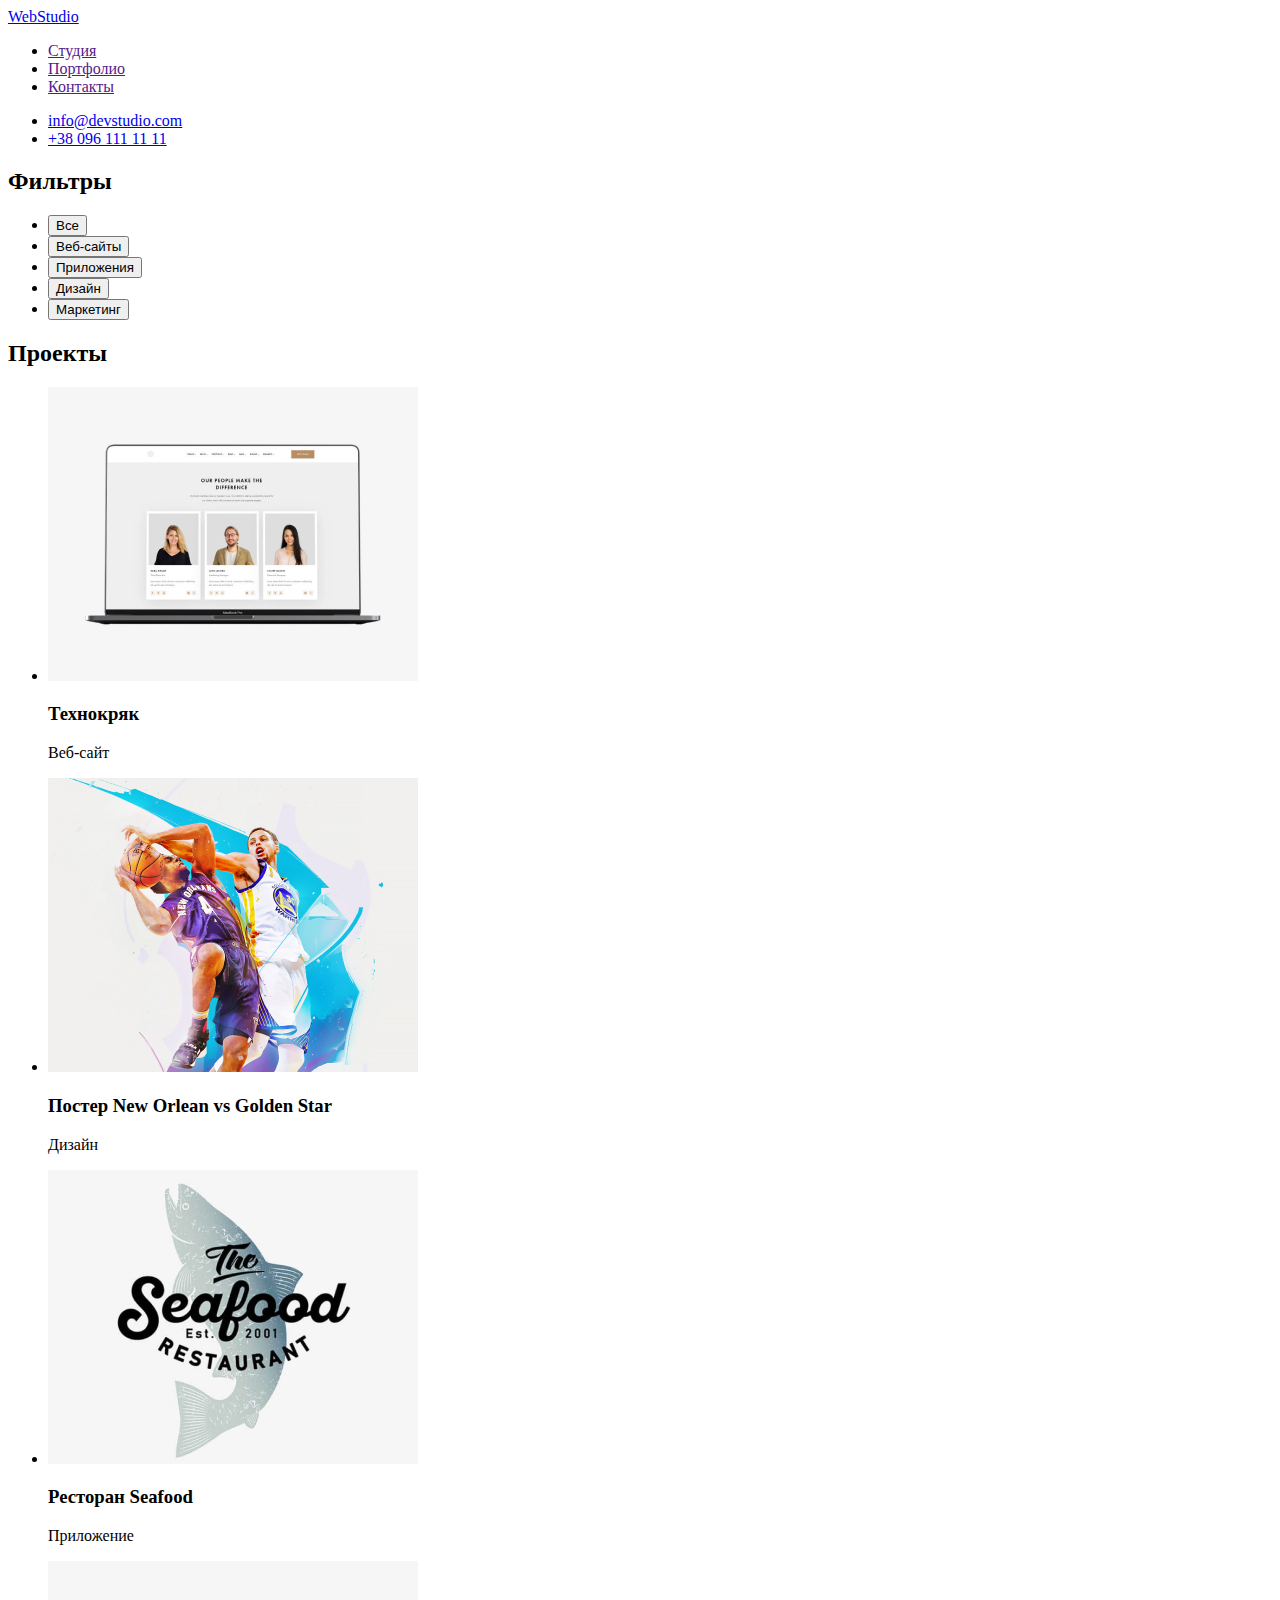
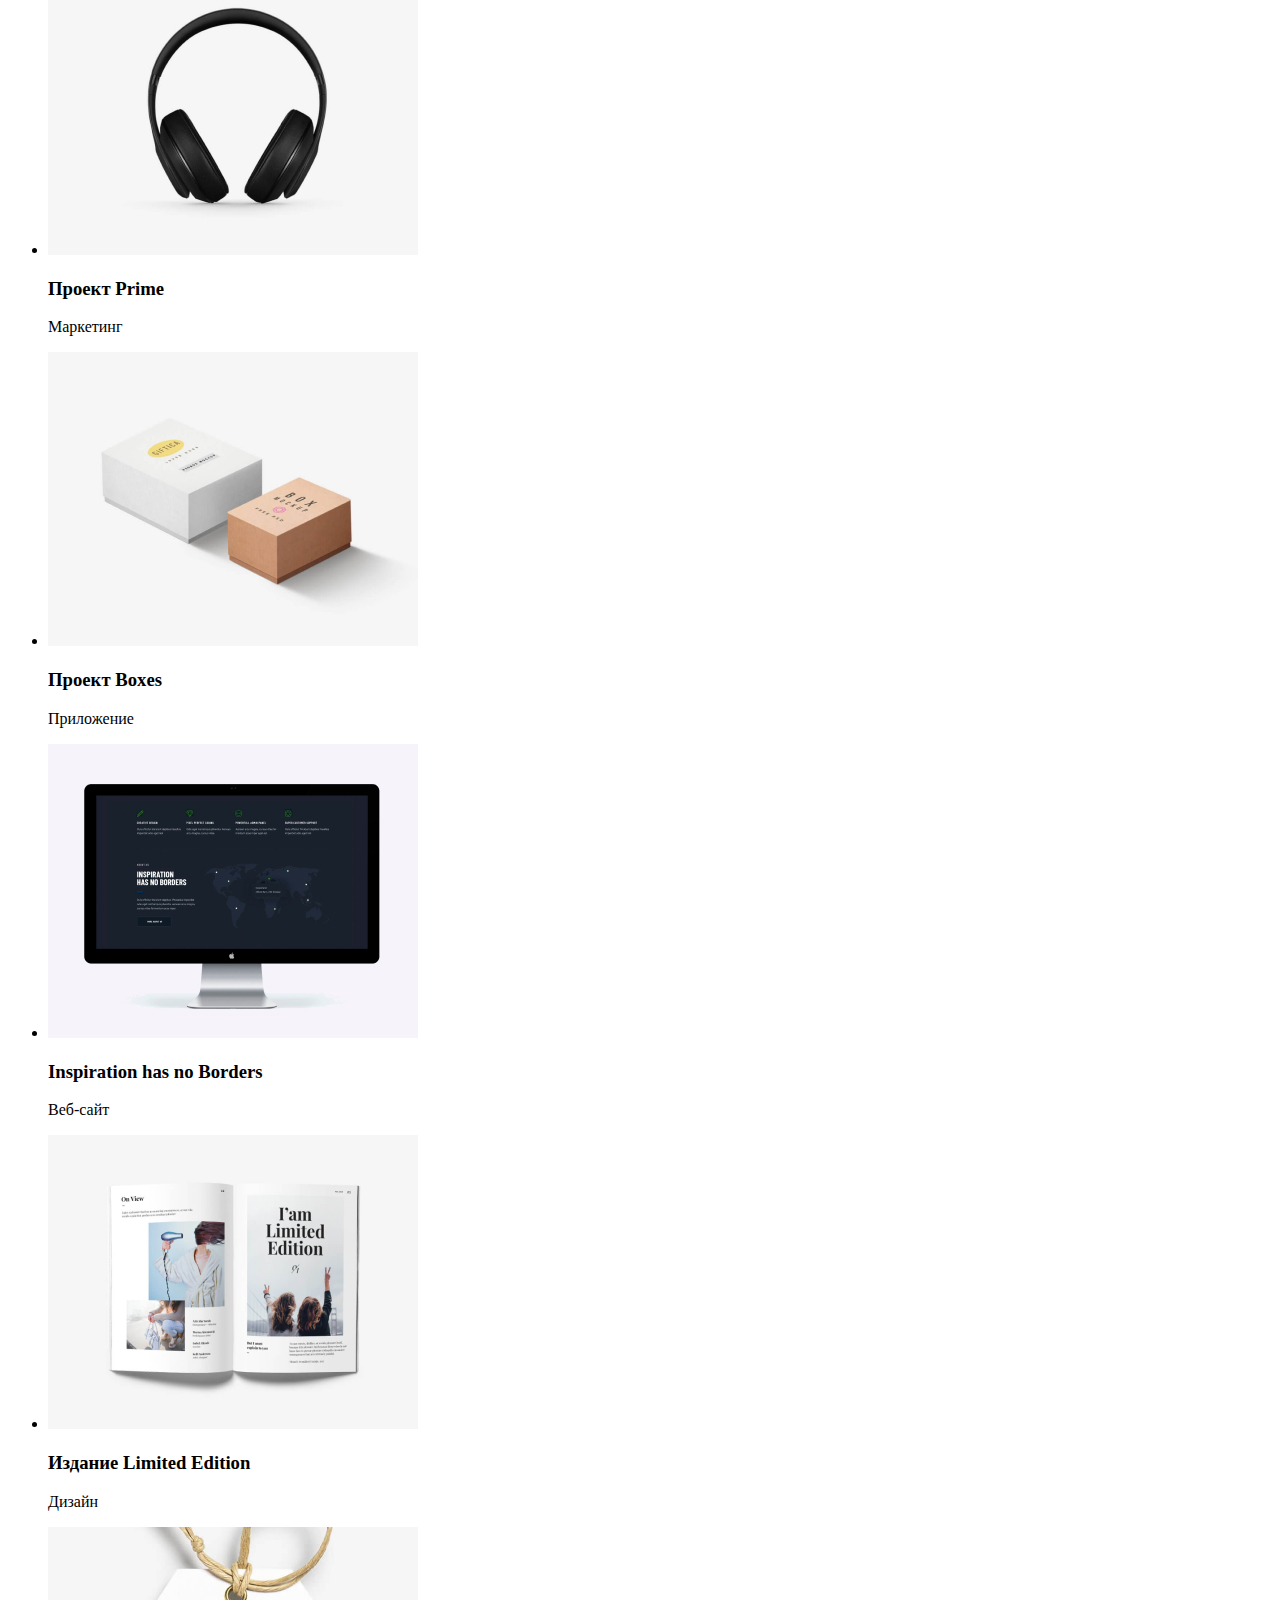
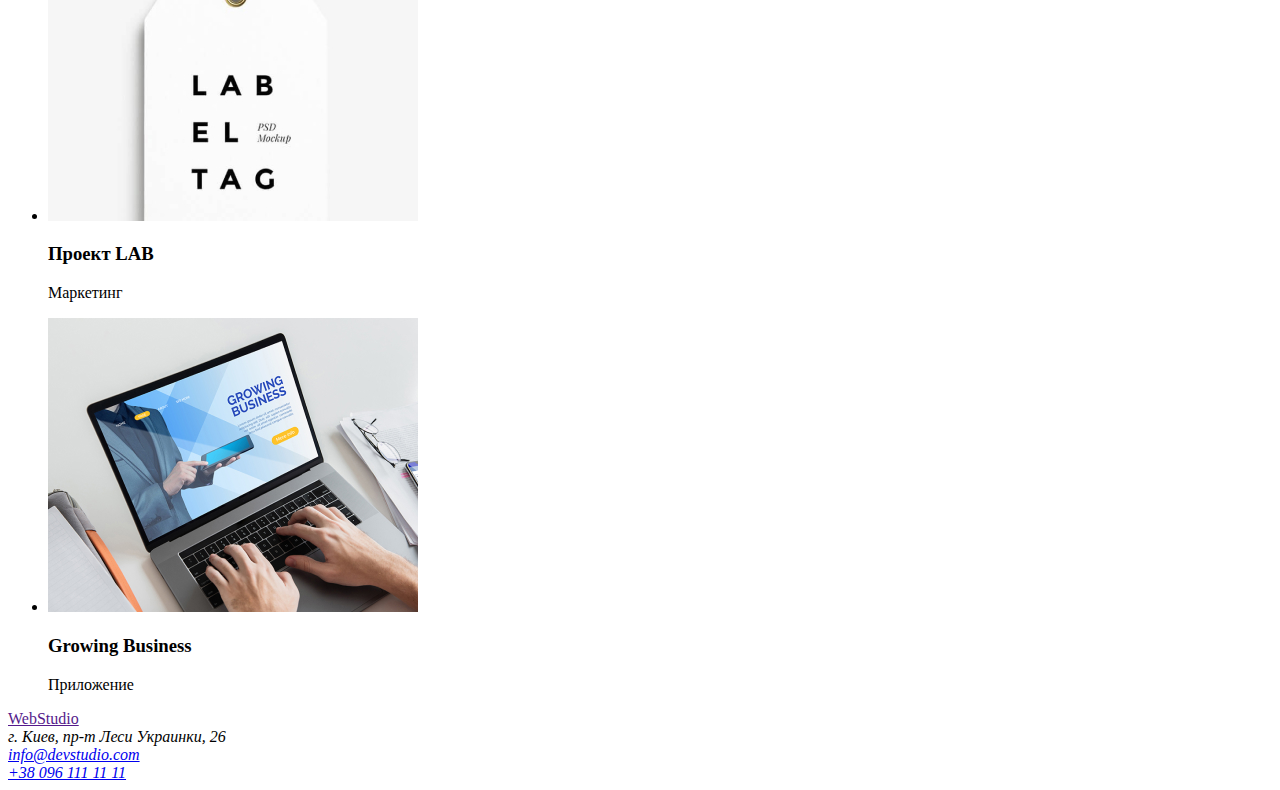
==== portfolio.html @ a89559c2 "Выполнена разметка вкладки портфолио" ====
<!DOCTYPE html>
<html lang="ru">
  <head>
    <meta charset="UTF-8" />
    <meta http-equiv="X-UA-Compatible" content="IE=edge" />
    <meta name="viewport" content="width=device-width, initial-scale=1.0" />
    <link href="" />
    <title>Document</title>
  </head>

  <body>
    <header>
      <nav>
        <a href="./index.html"> WebStudio </a>

        <ul>
          <li><a href="">Студия</a></li>
          <li><a href="">Портфолио</a></li>
          <li><a href="">Контакты</a></li>
        </ul>
      </nav>

      <ul>
        <li><a href="maito:info@devstudio.com">info@devstudio.com</a></li>
        <li><a href="tel:+380961111111">+38 096 111 11 11</a></li>
      </ul>
    </header>

    <main>
      <!--фильтры-->
      <section>
        <h2>Фильтры</h2>
        <ul>
          <li><button type="button">Все</button></li>
          <li><button type="button">Веб-сайты</button></li>
          <li><button type="button">Приложения</button></li>
          <li><button type="button">Дизайн</button></li>
          <li><button type="button">Маркетинг</button></li>
        </ul>
      </section>

      <!--проекты-->
      <section>
        <h2>Проекты</h2>
        <ul>
          <li>
            <img
              src="./images/p-img-1.jpg"
              alt="экран монитора с фото"
              width="370"
            />
            <h3>Технокряк</h3>
            <p>Веб-сайт</p>
          </li>
          <li>
            <img
              src="./images/p-img-2.jpg"
              alt="два парня играют в баскетбол"
              width="370"
            />
            <h3>Постер New Orlean vs Golden Star</h3>
            <p>Дизайн</p>
          </li>
          <li>
            <img
              src="./images/p-img-3.jpg"
              alt="логотип и название ресторана"
              width="370"
            />
            <h3>Ресторан Seafood</h3>
            <p>Приложение</p>
          </li>
          <li>
            <img src="./images/p-img-4.jpg" alt="наушники" width="370" />
            <h3>Проект Prime</h3>
            <p>Маркетинг</p>
          </li>
          <li>
            <img src="./images/p-img-5.jpg" alt="две коробки" width="370" />
            <h3>Проект Boxes</h3>
            <p>Приложение</p>
          </li>
          <li>
            <img
              src="./images/p-img-6.jpg"
              alt="на экране монитора открыт какойто сайт"
              width="370"
            />
            <h3>Inspiration has no Borders</h3>
            <p>Веб-сайт</p>
          </li>
          <li>
            <img src="./images/p-img-7.jpg" alt="открытая книга" width="370" />
            <h3>Издание Limited Edition</h3>
            <p>Дизайн</p>
          </li>
          <li>
            <img src="./images/p-img-8.jpg" alt="этикетка" width="370" />
            <h3>Проект LAB</h3>
            <p>Маркетинг</p>
          </li>
          <li>
            <img src="./images/p-img-9.jpg" alt="ноутбук" width="370" />
            <h3>Growing Business</h3>
            <p>Приложение</p>
          </li>
        </ul>
      </section>
    </main>

    <footer>
      <a href="">WebStudio</a>
      <address>
        г. Киев, пр-т Леси Украинки, 26<br />
        <div>
          <a href="maito:info@devstudio.com">info@devstudio.com</a><br />
          <a href="tel:+380961111111">+38 096 111 11 11</a>
        </div>
      </address>
    </footer>
  </body>
</html>
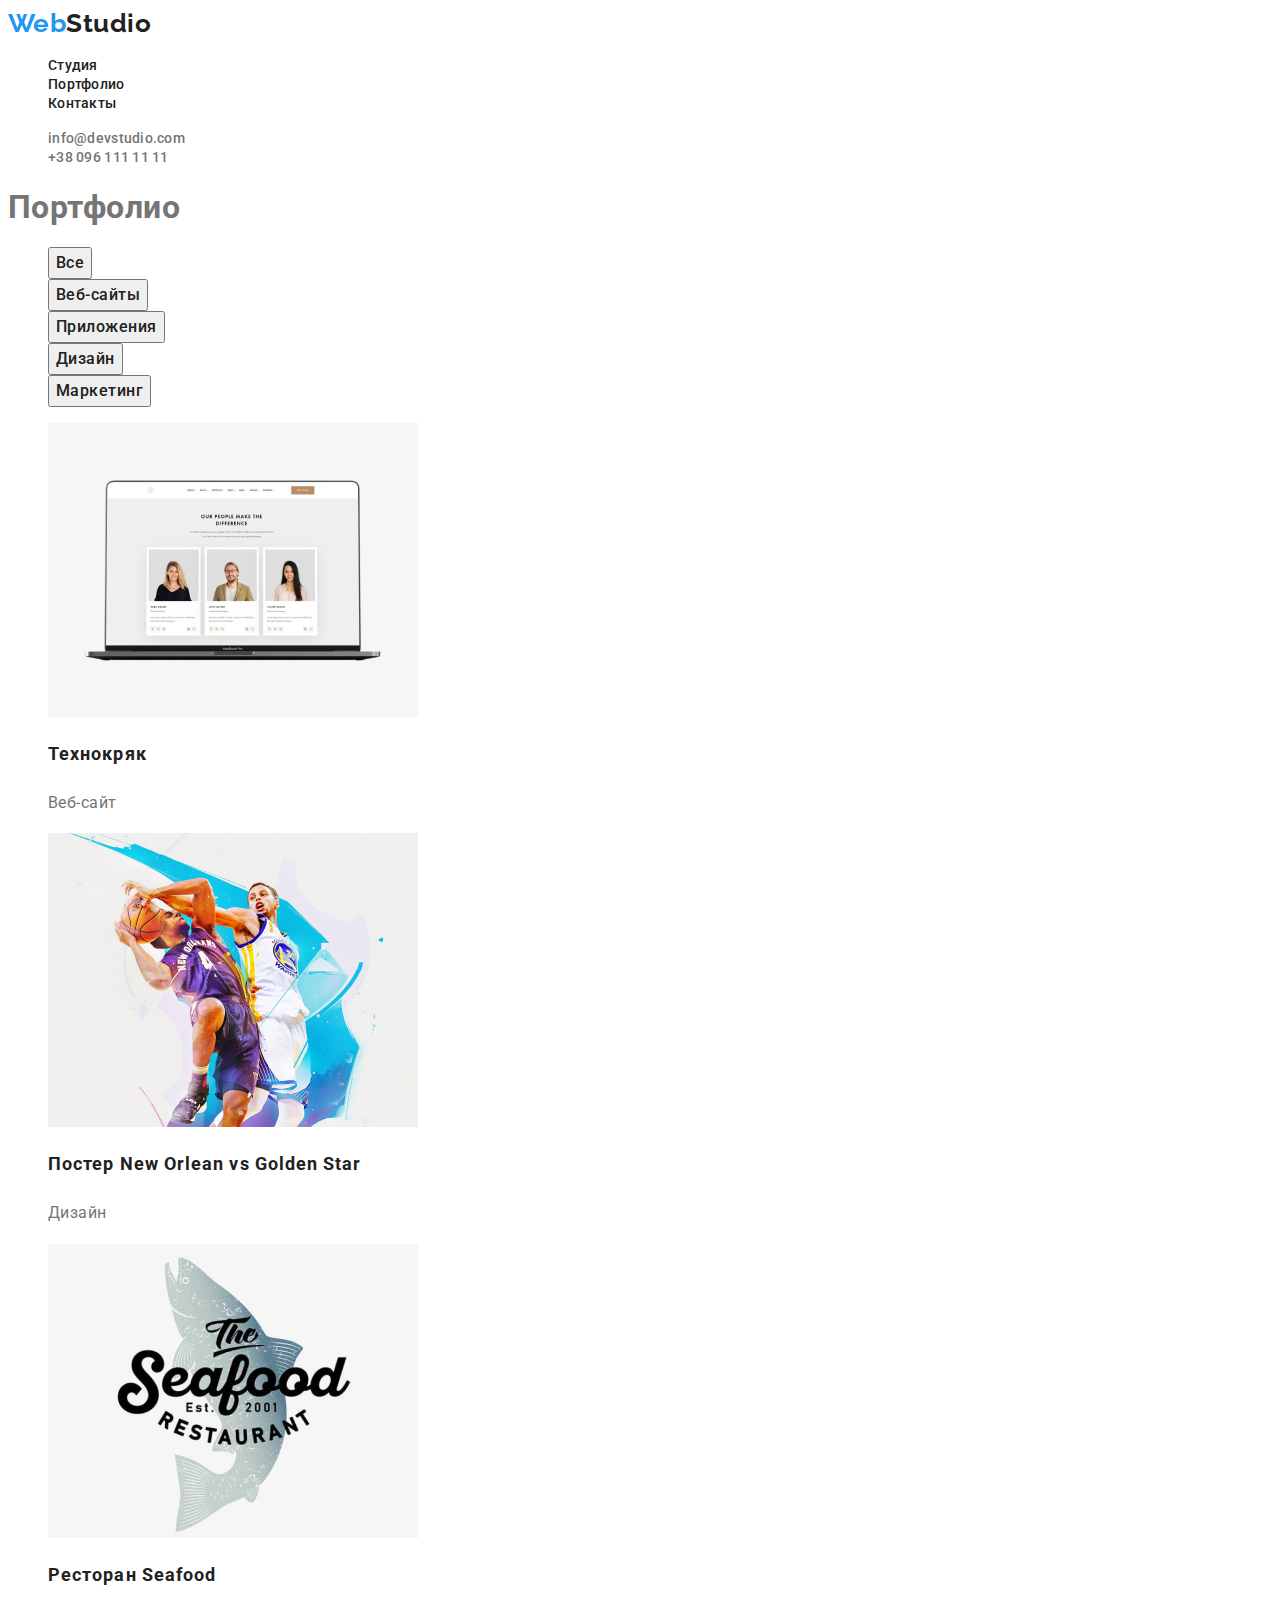
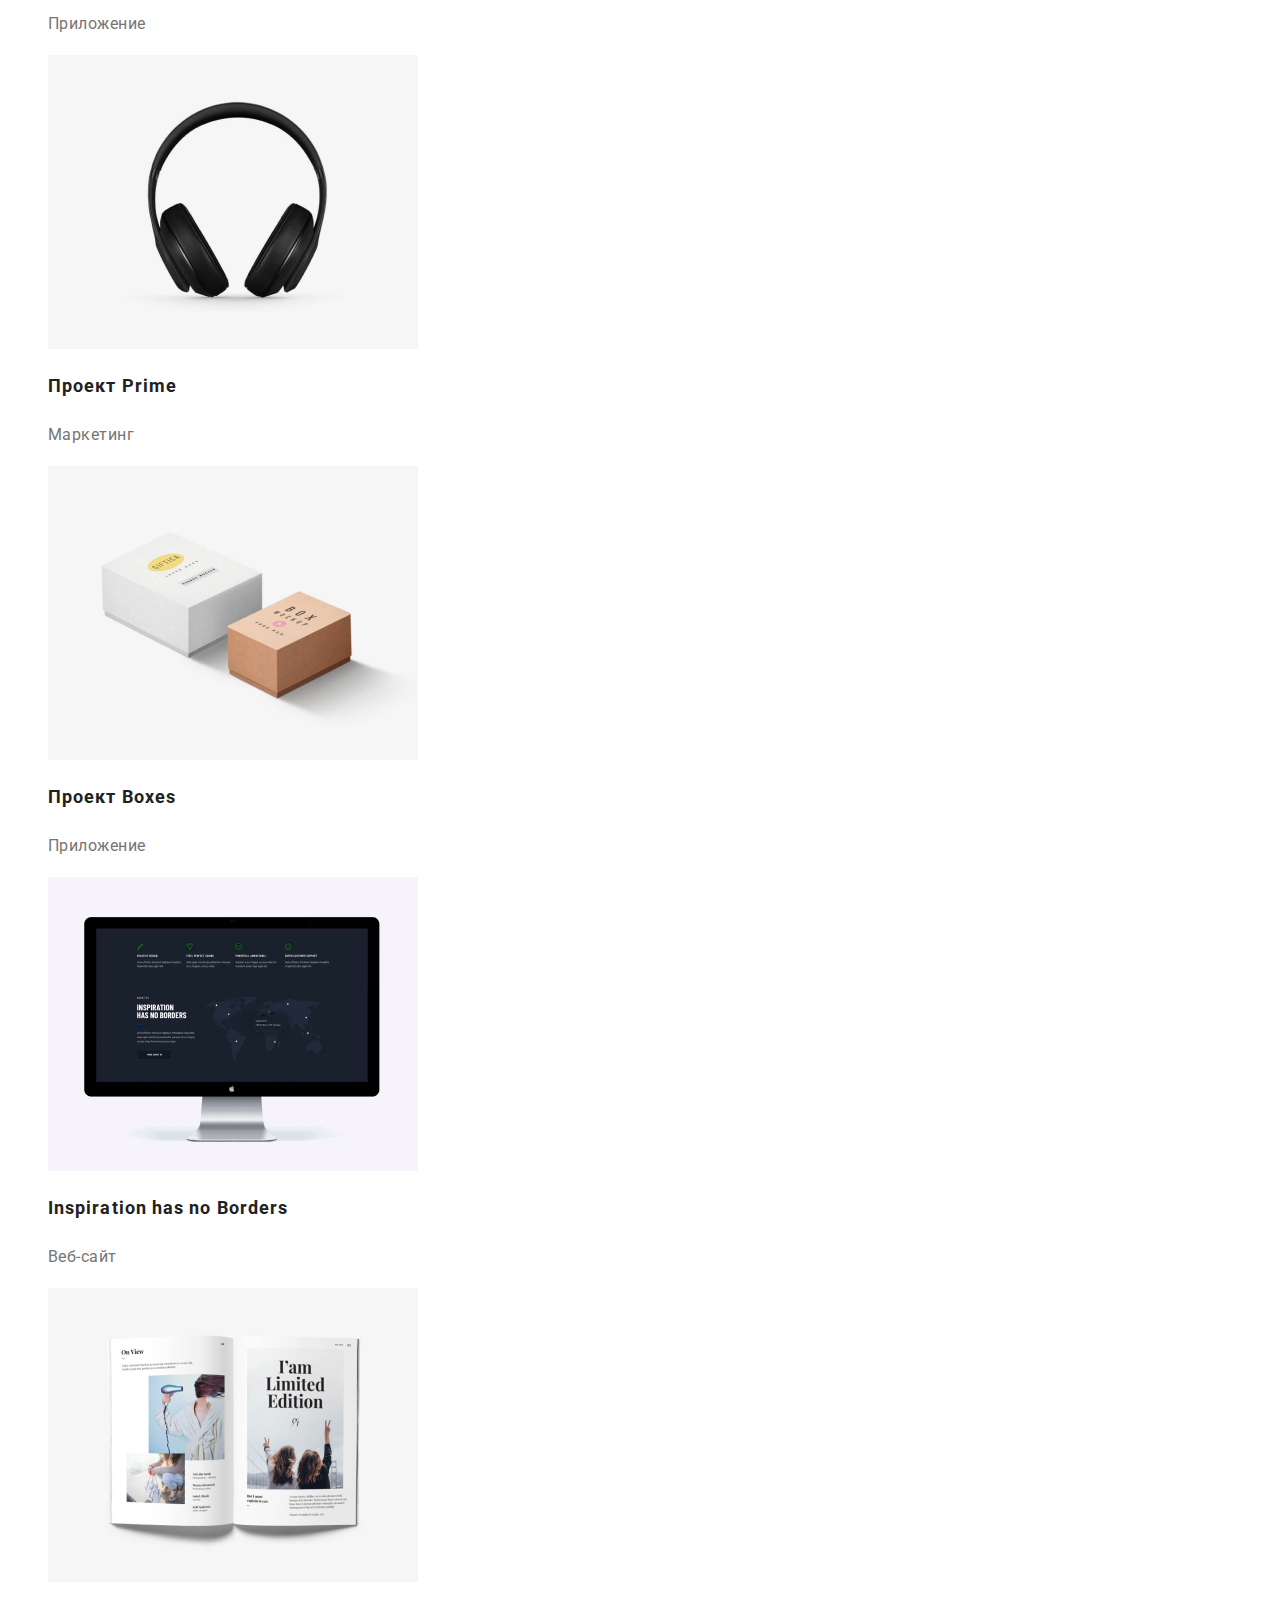
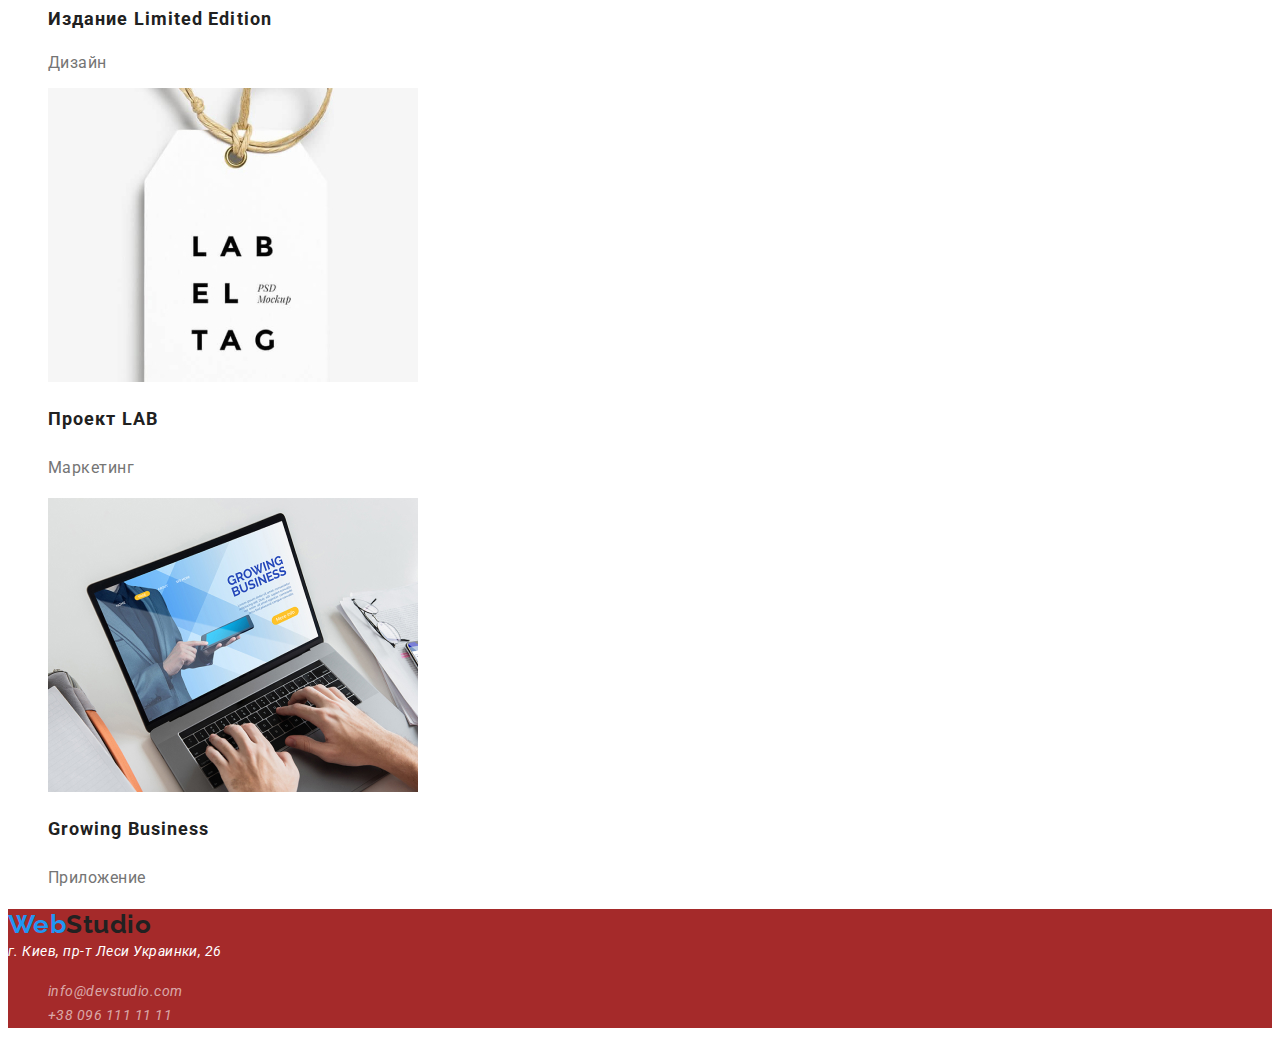
==== commit 5dcdcdd0: "Обновлена разметка и добавлено оформление" ====
--- a/portfolio.html
+++ b/portfolio.html
@@ -4,118 +4,123 @@
     <meta charset="UTF-8" />
     <meta http-equiv="X-UA-Compatible" content="IE=edge" />
     <meta name="viewport" content="width=device-width, initial-scale=1.0" />
-    <link href="" />
+    <link
+      href="https://fonts.googleapis.com/css2?family=Raleway:wght@700&family=Roboto:wght@400;500;700;900&display=swap"
+      rel="stylesheet"
+    />
+    <link rel="stylesheet" href="./css/style.css" />
     <title>Document</title>
   </head>
 
   <body>
     <header>
       <nav>
-        <a href="./index.html"> WebStudio </a>
+        <a class="logo" href="./index.html"
+          ><span class="logo-part">Web</span>Studio</a
+        >
 
-        <ul>
+        <ul class="site-nav list">
           <li><a href="">Студия</a></li>
-          <li><a href="">Портфолио</a></li>
+          <li><a href="./index.html">Портфолио</a></li>
           <li><a href="">Контакты</a></li>
         </ul>
       </nav>
 
-      <ul>
-        <li><a href="maito:info@devstudio.com">info@devstudio.com</a></li>
-        <li><a href="tel:+380961111111">+38 096 111 11 11</a></li>
+      <ul class="auth-nav list">
+        <li>
+          <a href="maito:info@devstudio.com">info@devstudio.com</a>
+        </li>
+        <li>
+          <a href="tel:+380961111111">+38 096 111 11 11</a>
+        </li>
       </ul>
     </header>
 
     <main>
+      <h1>Портфолио</h1>
       <!--фильтры-->
-      <section>
-        <h2>Фильтры</h2>
-        <ul>
-          <li><button type="button">Все</button></li>
-          <li><button type="button">Веб-сайты</button></li>
-          <li><button type="button">Приложения</button></li>
-          <li><button type="button">Дизайн</button></li>
-          <li><button type="button">Маркетинг</button></li>
-        </ul>
-      </section>
+      <ul class="list">
+        <li><button type="button" class="portf-button">Все</button></li>
+        <li><button type="button" class="portf-button">Веб-сайты</button></li>
+        <li><button type="button" class="portf-button">Приложения</button></li>
+        <li><button type="button" class="portf-button">Дизайн</button></li>
+        <li><button type="button" class="portf-button">Маркетинг</button></li>
+      </ul>
 
       <!--проекты-->
-      <section>
-        <h2>Проекты</h2>
-        <ul>
-          <li>
-            <img
-              src="./images/p-img-1.jpg"
-              alt="экран монитора с фото"
-              width="370"
-            />
-            <h3>Технокряк</h3>
-            <p>Веб-сайт</p>
-          </li>
-          <li>
-            <img
-              src="./images/p-img-2.jpg"
-              alt="два парня играют в баскетбол"
-              width="370"
-            />
-            <h3>Постер New Orlean vs Golden Star</h3>
-            <p>Дизайн</p>
-          </li>
-          <li>
-            <img
-              src="./images/p-img-3.jpg"
-              alt="логотип и название ресторана"
-              width="370"
-            />
-            <h3>Ресторан Seafood</h3>
-            <p>Приложение</p>
-          </li>
-          <li>
-            <img src="./images/p-img-4.jpg" alt="наушники" width="370" />
-            <h3>Проект Prime</h3>
-            <p>Маркетинг</p>
-          </li>
-          <li>
-            <img src="./images/p-img-5.jpg" alt="две коробки" width="370" />
-            <h3>Проект Boxes</h3>
-            <p>Приложение</p>
-          </li>
-          <li>
-            <img
-              src="./images/p-img-6.jpg"
-              alt="на экране монитора открыт какойто сайт"
-              width="370"
-            />
-            <h3>Inspiration has no Borders</h3>
-            <p>Веб-сайт</p>
-          </li>
-          <li>
-            <img src="./images/p-img-7.jpg" alt="открытая книга" width="370" />
-            <h3>Издание Limited Edition</h3>
-            <p>Дизайн</p>
-          </li>
-          <li>
-            <img src="./images/p-img-8.jpg" alt="этикетка" width="370" />
-            <h3>Проект LAB</h3>
-            <p>Маркетинг</p>
-          </li>
-          <li>
-            <img src="./images/p-img-9.jpg" alt="ноутбук" width="370" />
-            <h3>Growing Business</h3>
-            <p>Приложение</p>
-          </li>
-        </ul>
-      </section>
+      <ul class="list">
+        <li>
+          <img
+            src="./images/p-img-1.jpg"
+            alt="экран монитора с фото"
+            width="370"
+          />
+          <h2 class="projects">Технокряк</h2>
+          <p class="projects-works">Веб-сайт</p>
+        </li>
+        <li>
+          <img
+            src="./images/p-img-2.jpg"
+            alt="два парня играют в баскетбол"
+            width="370"
+          />
+          <h2 class="projects">Постер New Orlean vs Golden Star</h2>
+          <p class="projects-works">Дизайн</p>
+        </li>
+        <li>
+          <img
+            src="./images/p-img-3.jpg"
+            alt="логотип и название ресторана"
+            width="370"
+          />
+          <h2 class="projects">Ресторан Seafood</h2>
+          <p class="projects-works">Приложение</p>
+        </li>
+        <li>
+          <img src="./images/p-img-4.jpg" alt="наушники" width="370" />
+          <h2 class="projects">Проект Prime</h2>
+          <p class="projects-works">Маркетинг</p>
+        </li>
+        <li>
+          <img src="./images/p-img-5.jpg" alt="две коробки" width="370" />
+          <h2 class="projects">Проект Boxes</h2>
+          <p class="projects-works">Приложение</p>
+        </li>
+        <li>
+          <img
+            src="./images/p-img-6.jpg"
+            alt="на экране монитора открыт какойто сайт"
+            width="370"
+          />
+          <h2 class="projects">Inspiration has no Borders</h2>
+          <p class="projects-works">Веб-сайт</p>
+        </li>
+        <li>
+          <img src="./images/p-img-7.jpg" alt="открытая книга" width="370" />
+          <h2 class="projects">Издание Limited Edition</h2>
+          <p>Дизайн</p>
+        </li>
+        <li>
+          <img src="./images/p-img-8.jpg" alt="этикетка" width="370" />
+          <h2 class="projects">Проект LAB</h2>
+          <p class="projects-works">Маркетинг</p>
+        </li>
+        <li>
+          <img src="./images/p-img-9.jpg" alt="ноутбук" width="370" />
+          <h2 class="projects">Growing Business</h2>
+          <p class="projects-works">Приложение</p>
+        </li>
+      </ul>
     </main>
 
-    <footer>
-      <a href="">WebStudio</a>
+    <footer class="footer">
+      <a class="logo" href=""><span class="logo-part">Web</span>Studio</a>
       <address>
-        г. Киев, пр-т Леси Украинки, 26<br />
-        <div>
-          <a href="maito:info@devstudio.com">info@devstudio.com</a><br />
-          <a href="tel:+380961111111">+38 096 111 11 11</a>
-        </div>
+        <span class="text-address">г. Киев, пр-т Леси Украинки, 26</span><br />
+        <ul class="auth-nav-footer list">
+          <li><a href="maito:info@devstudio.com">info@devstudio.com</a></li>
+          <li><a href="tel:+380961111111">+38 096 111 11 11</a></li>
+        </ul>
       </address>
     </footer>
   </body>
--- a/css/style.css
+++ b/css/style.css
@@ -0,0 +1,175 @@
+/*первичный цвет текста #757575*/
+/*вторичный цвет #212121*/
+/*цвет герой #FFFFFF*/
+/*цвет акцент #2196F3*/
+/*для футера rgba(255, 255, 255, 0.6)*/
+
+:root {
+  --primery-text-color: #757575;
+  --title-text-color: #212121;
+  --hero-text-color: #ffffff;
+  --accent-color: #2196f3;
+  --footer-text-color: rgba(255, 255, 255, 0.6);
+}
+
+body {
+  background-color: #ffffff;
+  color: var(--primery-text-color);
+  font-family: Roboto, sans-serif;
+  letter-spacing: 0.03em;
+}
+
+.list {
+  list-style: none;
+}
+
+/* Логотип */
+.logo {
+  color: #212121;
+  font-family: Raleway, sans-serif;
+  font-weight: 700;
+  font-size: 26px;
+  line-height: 1.2;
+  text-decoration: none;
+}
+
+.logo-part {
+  color: var(--accent-color);
+}
+
+/* навигация */
+
+/* общий класс навигации */
+.site-nav a {
+  color: var(--title-text-color);
+  font-weight: 500;
+  font-size: 14px;
+  line-height: 1.14;
+  letter-spacing: 0.02em;
+  text-decoration: none;
+}
+
+/* навигация авторизации */
+.auth-nav a {
+  color: var(--primery-text-color);
+  font-weight: 500;
+  font-size: 14px;
+  line-height: 1.14;
+  letter-spacing: 0.02em;
+  text-decoration: none;
+}
+
+.site-nav a:hover,
+.site-nav a:focus,
+.auth-nav a:hover,
+.auth-nav a:focus {
+  color: var(--accent-color);
+}
+
+/* герой */
+.hero-title {
+  background-color: brown;
+  color: var(--hero-text-color);
+  font-weight: 900;
+  font-size: 44px;
+  line-height: 1.36;
+  text-align: center;
+  letter-spacing: 0.06em;
+  text-transform: uppercase;
+}
+
+/* Кнопка герой*/
+.hero-button {
+  background-color: brown;
+  color: var(--hero-text-color);
+  font-weight: 700;
+  font-size: 16px;
+  line-height: 1.87;
+  align-items: center;
+  text-align: center;
+  cursor: pointer;
+}
+
+/* секции */
+.section-title {
+  color: var(--title-text-color);
+  font-weight: 700;
+  font-size: 36px;
+  line-height: 1.16;
+  text-align: center;
+}
+
+.section-singularity {
+  color: var(--title-text-color);
+  font-weight: 700;
+  font-size: 14px;
+  line-height: 1.14;
+  text-transform: uppercase;
+}
+
+.text-singularity {
+  font-weight: 400;
+  font-size: 14px;
+  line-height: 1.71;
+}
+
+.section-team {
+  color: var(--title-text-color);
+  font-weight: 500;
+  font-size: 16px;
+  line-height: 1.19;
+  text-align: center;
+}
+
+.text-team {
+  font-weight: 400;
+  font-size: 16px;
+  line-height: 1.19;
+  text-align: center;
+}
+
+/* Футер */
+.footer {
+  background-color: brown;
+  color: var(--hero-text-color);
+}
+
+.text-address {
+  font-weight: 400;
+  font-size: 14px;
+  line-height: 1.71;
+}
+.auth-nav-footer a {
+  color: var(--footer-text-color);
+  font-weight: 400;
+  font-size: 14px;
+  line-height: 1.71;
+  text-decoration: none;
+}
+
+/* фильтр портфолио */
+.portf-button {
+  color: var(--title-text-color);
+  font-family: Roboto;
+  font-style: normal;
+  font-weight: 500;
+  font-size: 16px;
+  line-height: 1.62;
+  text-align: center;
+  letter-spacing: 0.03em;
+  cursor: pointer;
+}
+
+/* работы портфолио */
+.projects {
+  color: var(--title-text-color);
+  font-weight: bold;
+  font-size: 18px;
+  line-height: 2;
+  letter-spacing: 0.06em;
+}
+
+.projects-works {
+  font-size: 16px;
+  line-height: 1.87;
+}
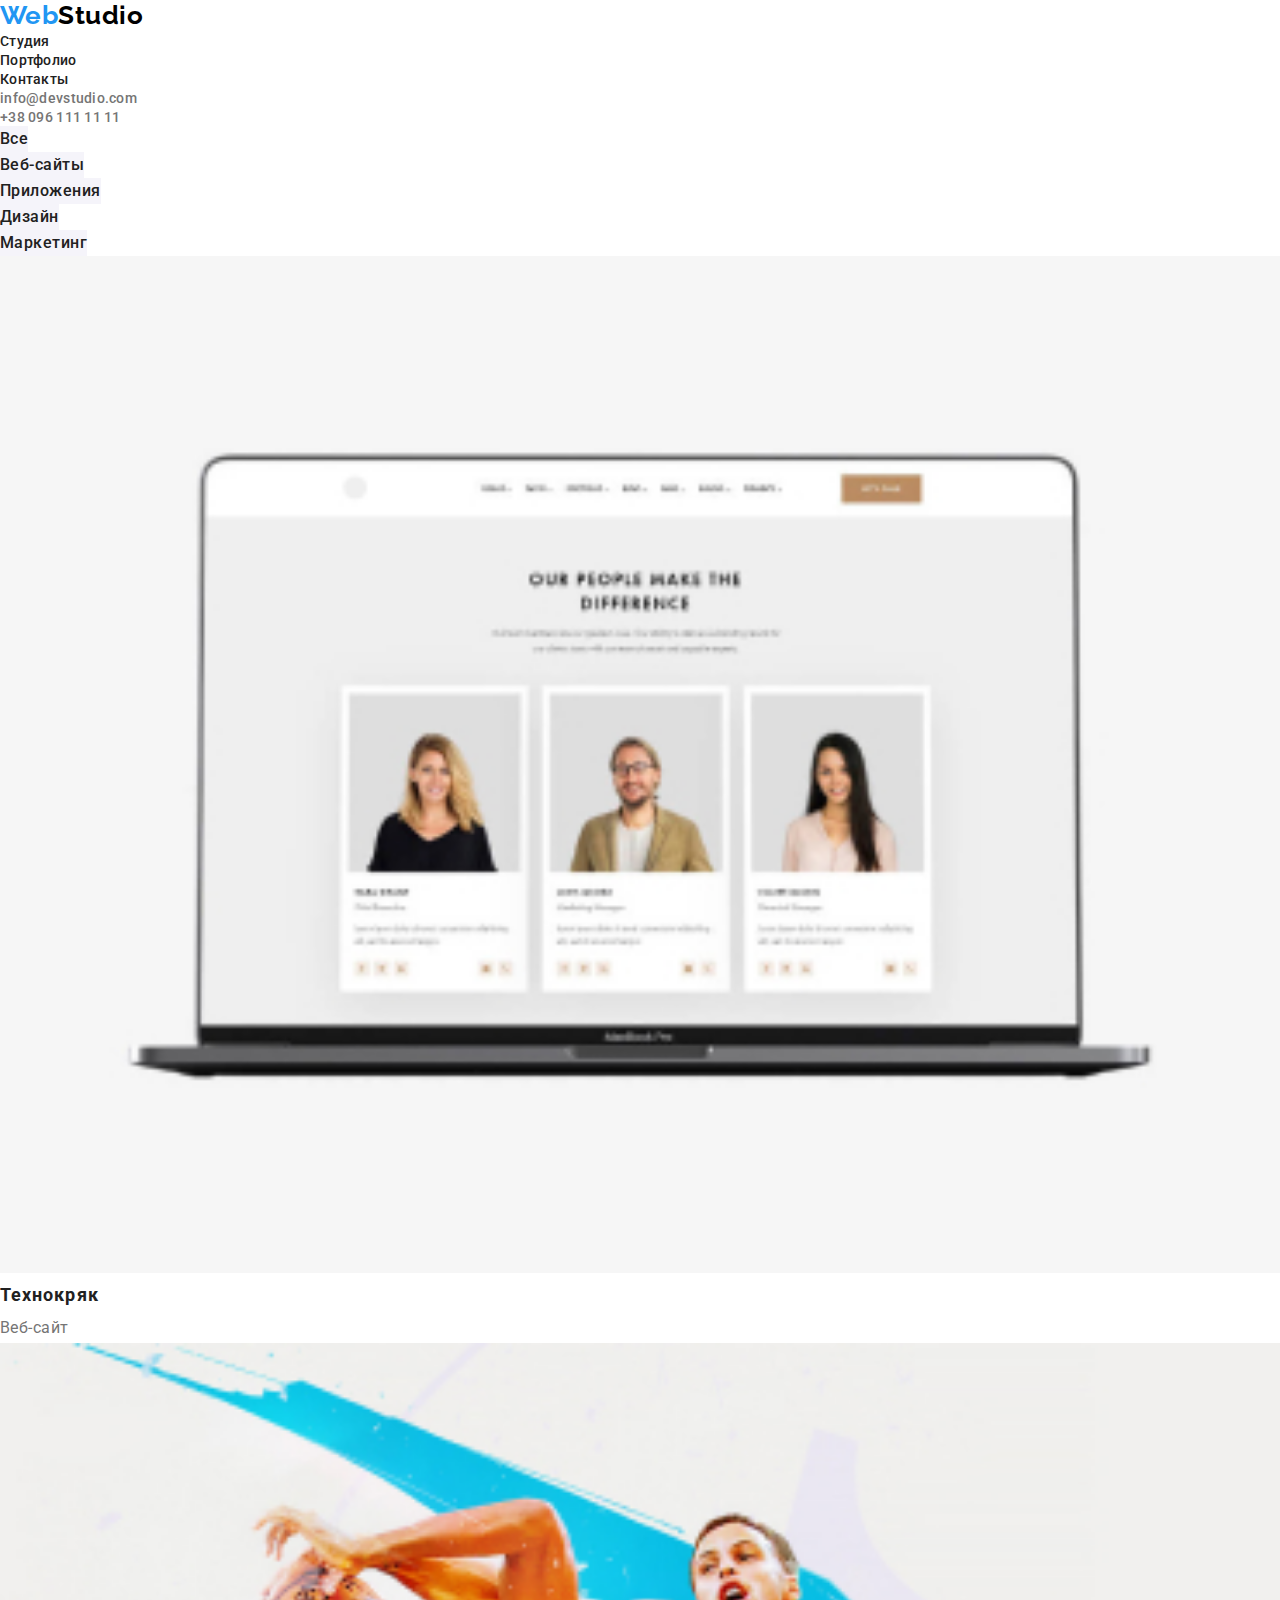
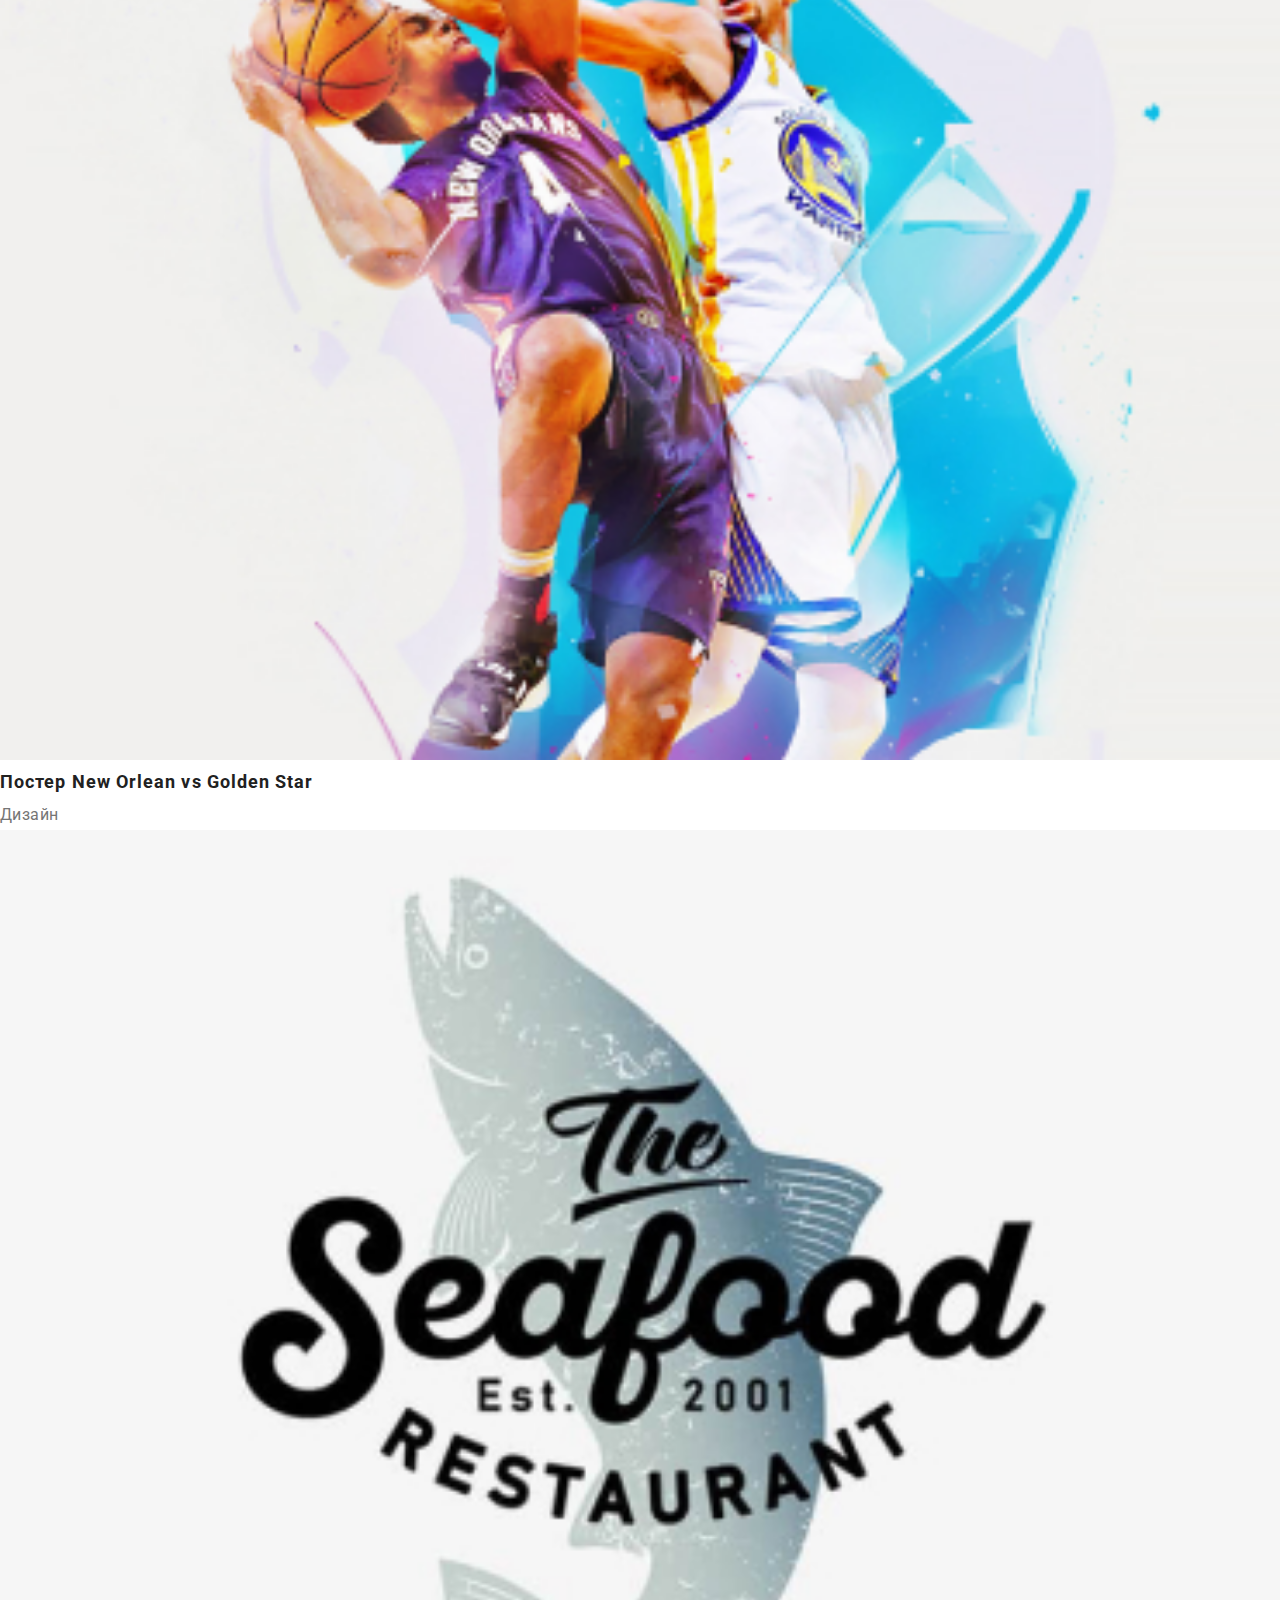
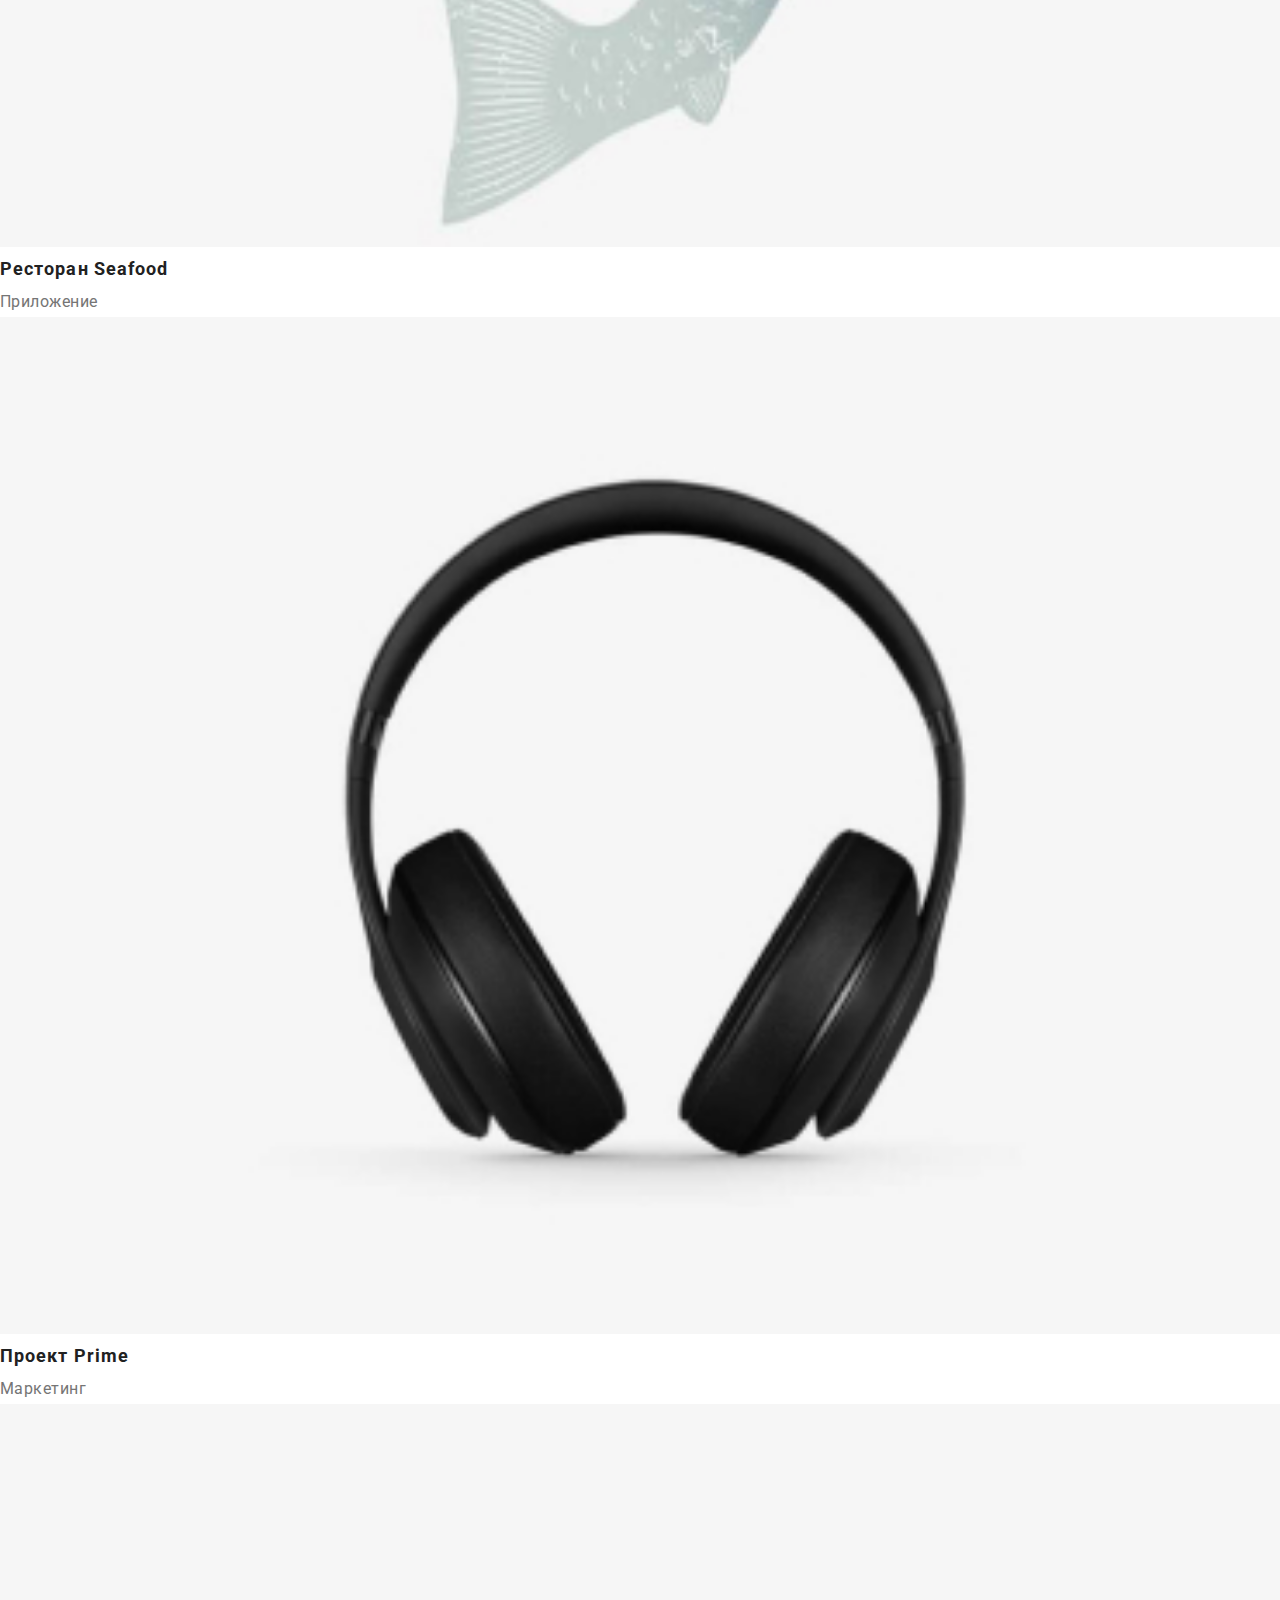
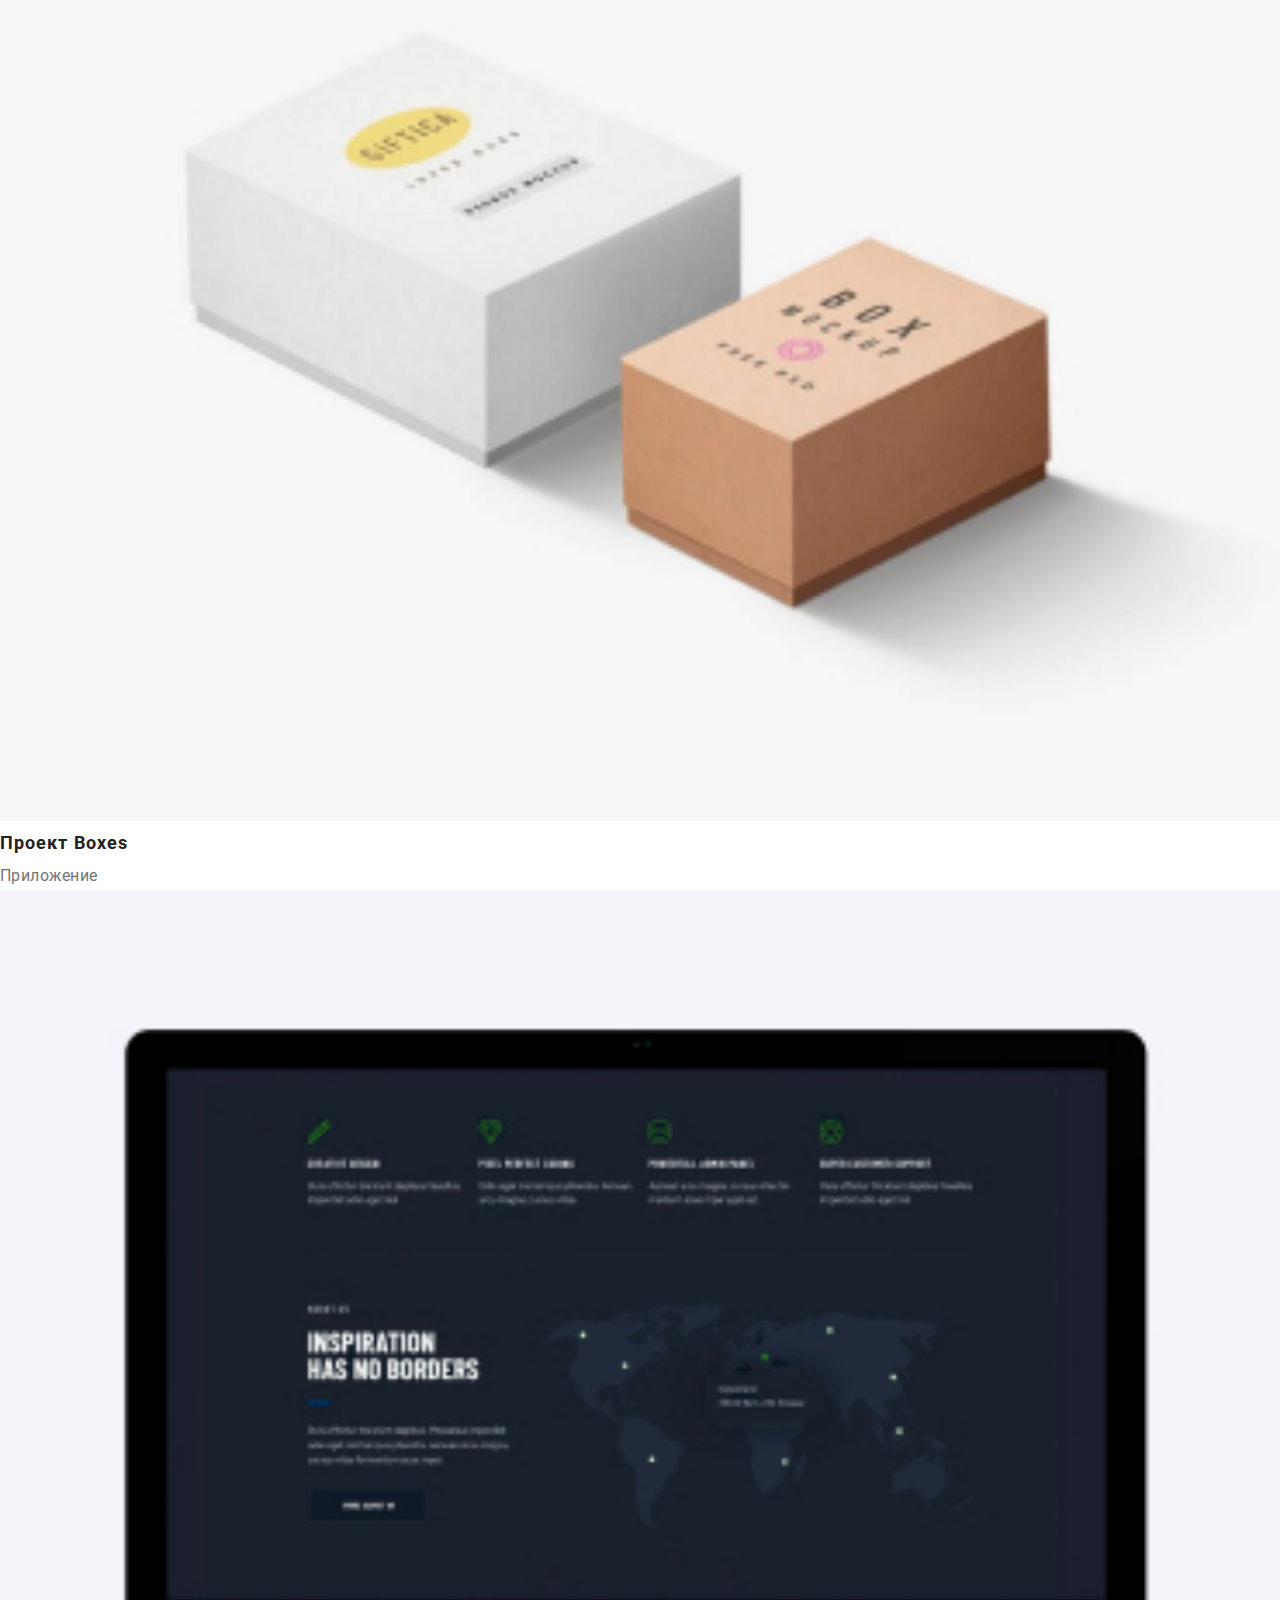
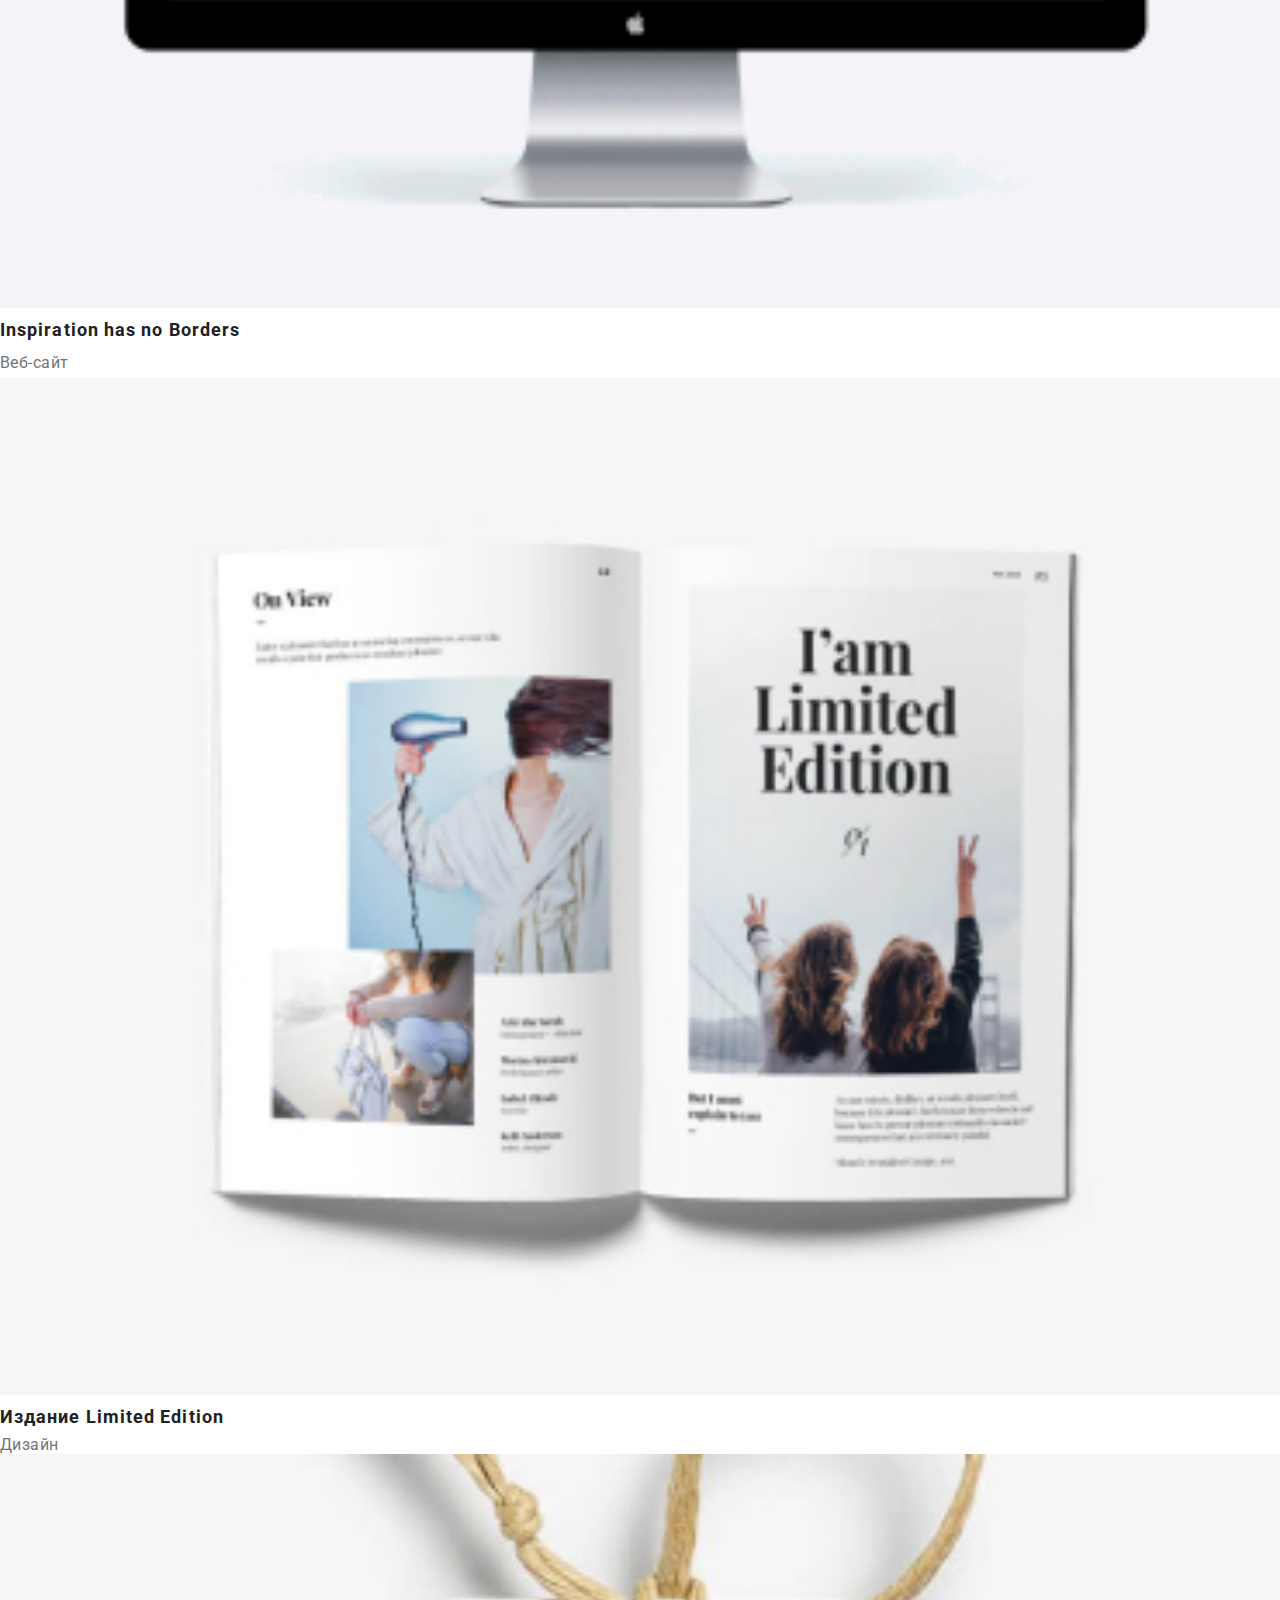
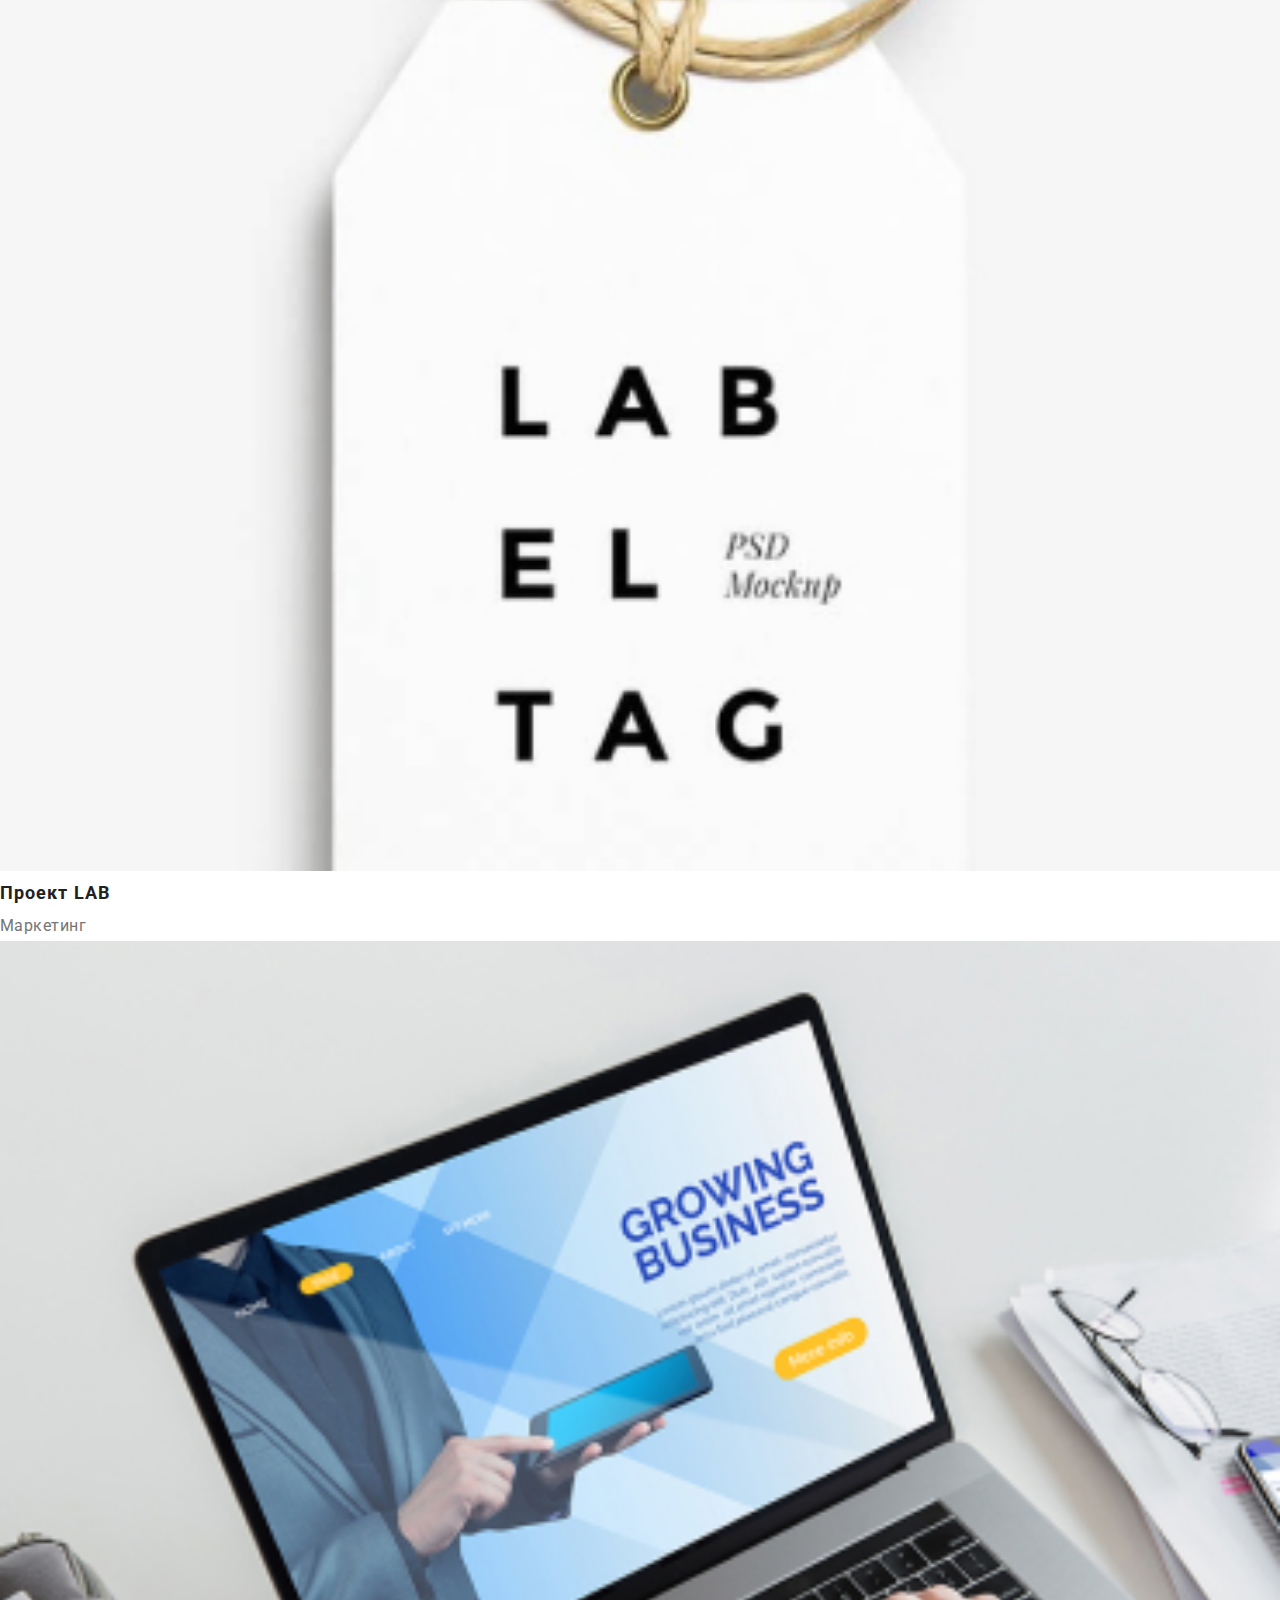
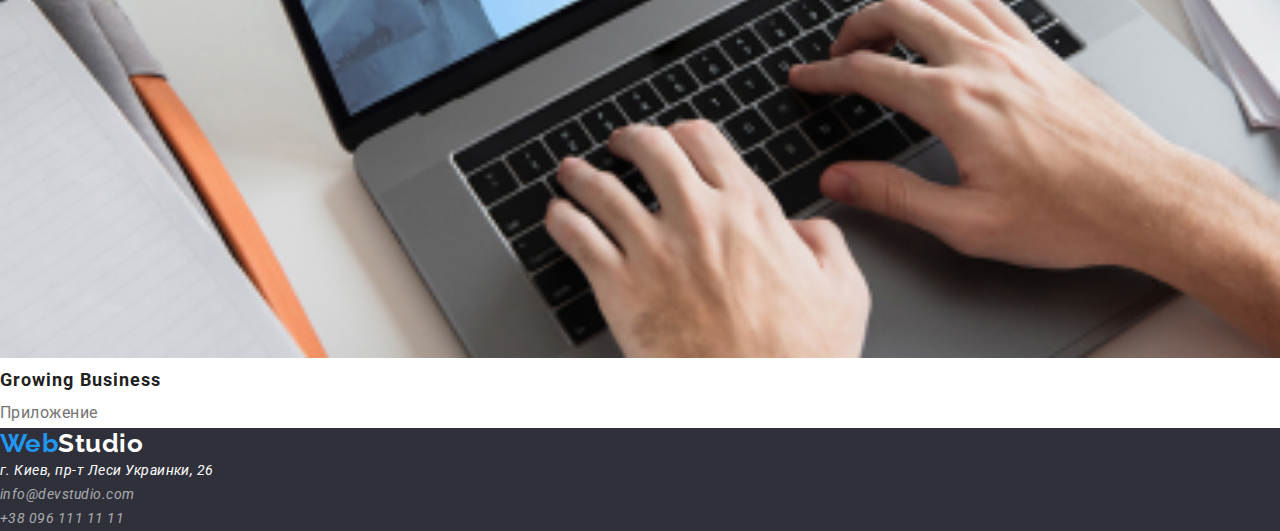
==== commit 59b7a43b: "Обновлено оформление" ====
--- a/portfolio.html
+++ b/portfolio.html
@@ -4,11 +4,15 @@
     <meta charset="UTF-8" />
     <meta http-equiv="X-UA-Compatible" content="IE=edge" />
     <meta name="viewport" content="width=device-width, initial-scale=1.0" />
+    <link rel="preconnect" href="https://fonts.googleapis.com" />
+    <link rel="preconnect" href="https://fonts.gstatic.com" crossorigin />
     <link
       href="https://fonts.googleapis.com/css2?family=Raleway:wght@700&family=Roboto:wght@400;500;700;900&display=swap"
       rel="stylesheet"
     />
+    <link rel="stylesheet" href="./css/reset.css" />
     <link rel="stylesheet" href="./css/style.css" />
+
     <title>Document</title>
   </head>
 
@@ -16,7 +20,7 @@
     <header>
       <nav>
         <a class="logo" href="./index.html"
-          ><span class="logo-part">Web</span>Studio</a
+          >Web<span class="logo-part-header">Studio</span></a
         >
 
         <ul class="site-nav list">
@@ -37,7 +41,7 @@
     </header>
 
     <main>
-      <h1>Портфолио</h1>
+      <h1 class="hidden-title">Портфолио</h1>
       <!--фильтры-->
       <ul class="list">
         <li><button type="button" class="portf-button">Все</button></li>
@@ -89,7 +93,7 @@
         <li>
           <img
             src="./images/p-img-6.jpg"
-            alt="на экране монитора открыт какойто сайт"
+            alt="на экране монитора открыт какой-то сайт"
             width="370"
           />
           <h2 class="projects">Inspiration has no Borders</h2>
@@ -114,7 +118,9 @@
     </main>
 
     <footer class="footer">
-      <a class="logo" href=""><span class="logo-part">Web</span>Studio</a>
+      <a class="logo" href=""
+        >Web<span class="logo-part-footer">Studio</span></a
+      >
       <address>
         <span class="text-address">г. Киев, пр-т Леси Украинки, 26</span><br />
         <ul class="auth-nav-footer list">
--- a/css/style.css
+++ b/css/style.css
@@ -19,13 +19,9 @@
   letter-spacing: 0.03em;
 }
 
-.list {
-  list-style: none;
-}
-
 /* Логотип */
 .logo {
-  color: #212121;
+  color: var(--accent-color);
   font-family: Raleway, sans-serif;
   font-weight: 700;
   font-size: 26px;
@@ -33,8 +29,12 @@
   text-decoration: none;
 }
 
-.logo-part {
-  color: var(--accent-color);
+.logo-part-header {
+  color: #000000;
+}
+
+.logo-part-footer {
+  color: #ffffff;
 }
 
 /* навигация */
@@ -68,7 +68,7 @@
 
 /* герой */
 .hero-title {
-  background-color: brown;
+  background-color: #2f303a;
   color: var(--hero-text-color);
   font-weight: 900;
   font-size: 44px;
@@ -80,7 +80,7 @@
 
 /* Кнопка герой*/
 .hero-button {
-  background-color: brown;
+  background-color: var(--accent-color);
   color: var(--hero-text-color);
   font-weight: 700;
   font-size: 16px;
@@ -90,6 +90,10 @@
   cursor: pointer;
 }
 
+.hero-button:hover {
+  background-color: var(--accent-color);
+}
+
 /* секции */
 .section-title {
   color: var(--title-text-color);
@@ -97,6 +101,14 @@
   font-size: 36px;
   line-height: 1.16;
   text-align: center;
+}
+
+.hidden-title {
+  width: 1px;
+  height: 1px;
+  overflow: hidden;
+  opacity: 0;
+  margin-top: -1px;
 }
 
 .section-singularity {
@@ -130,7 +142,7 @@
 
 /* Футер */
 .footer {
-  background-color: brown;
+  background-color: #2f303a;
   color: var(--hero-text-color);
 }
 
@@ -149,6 +161,7 @@
 
 /* фильтр портфолио */
 .portf-button {
+  background-color: #f5f4fa;
   color: var(--title-text-color);
   font-family: Roboto;
   font-style: normal;
@@ -158,6 +171,10 @@
   text-align: center;
   letter-spacing: 0.03em;
   cursor: pointer;
+}
+
+.portf-button:hover {
+  background-color: var(--accent-color);
 }
 
 /* работы портфолио */
